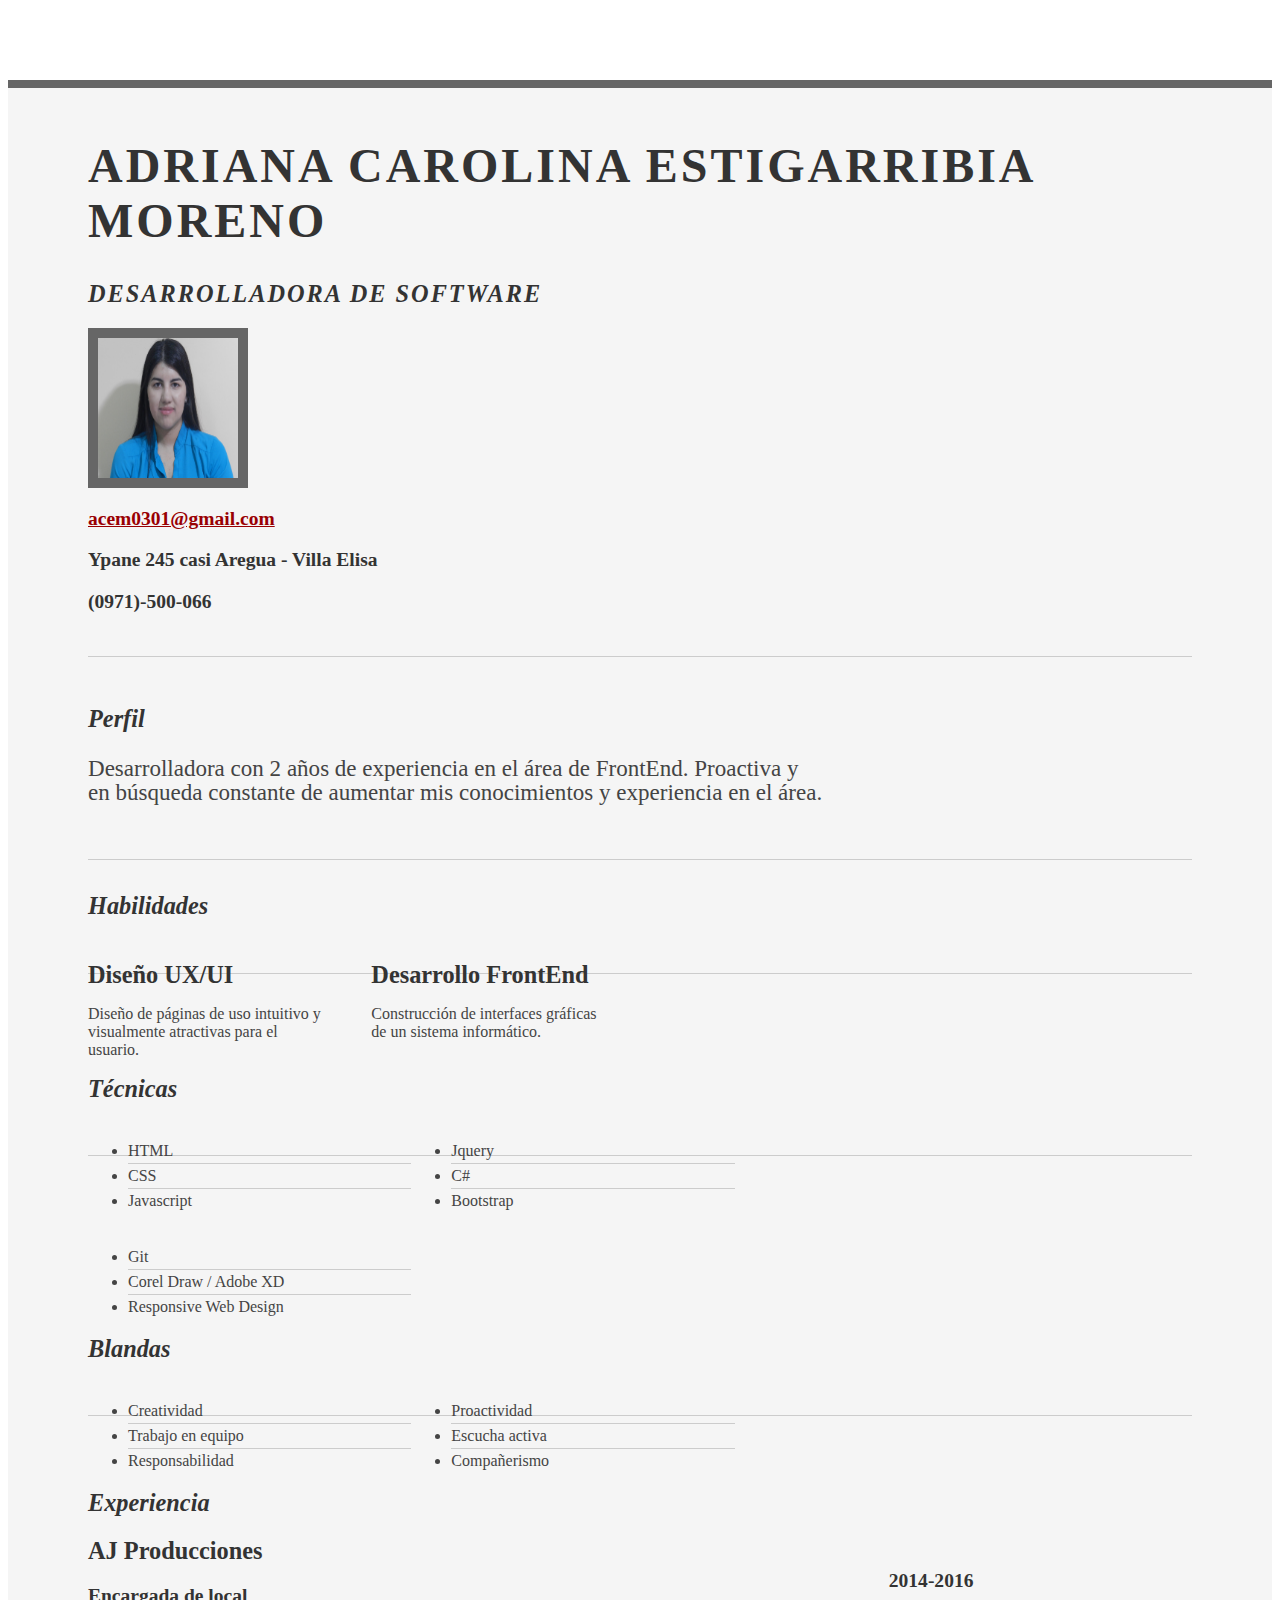
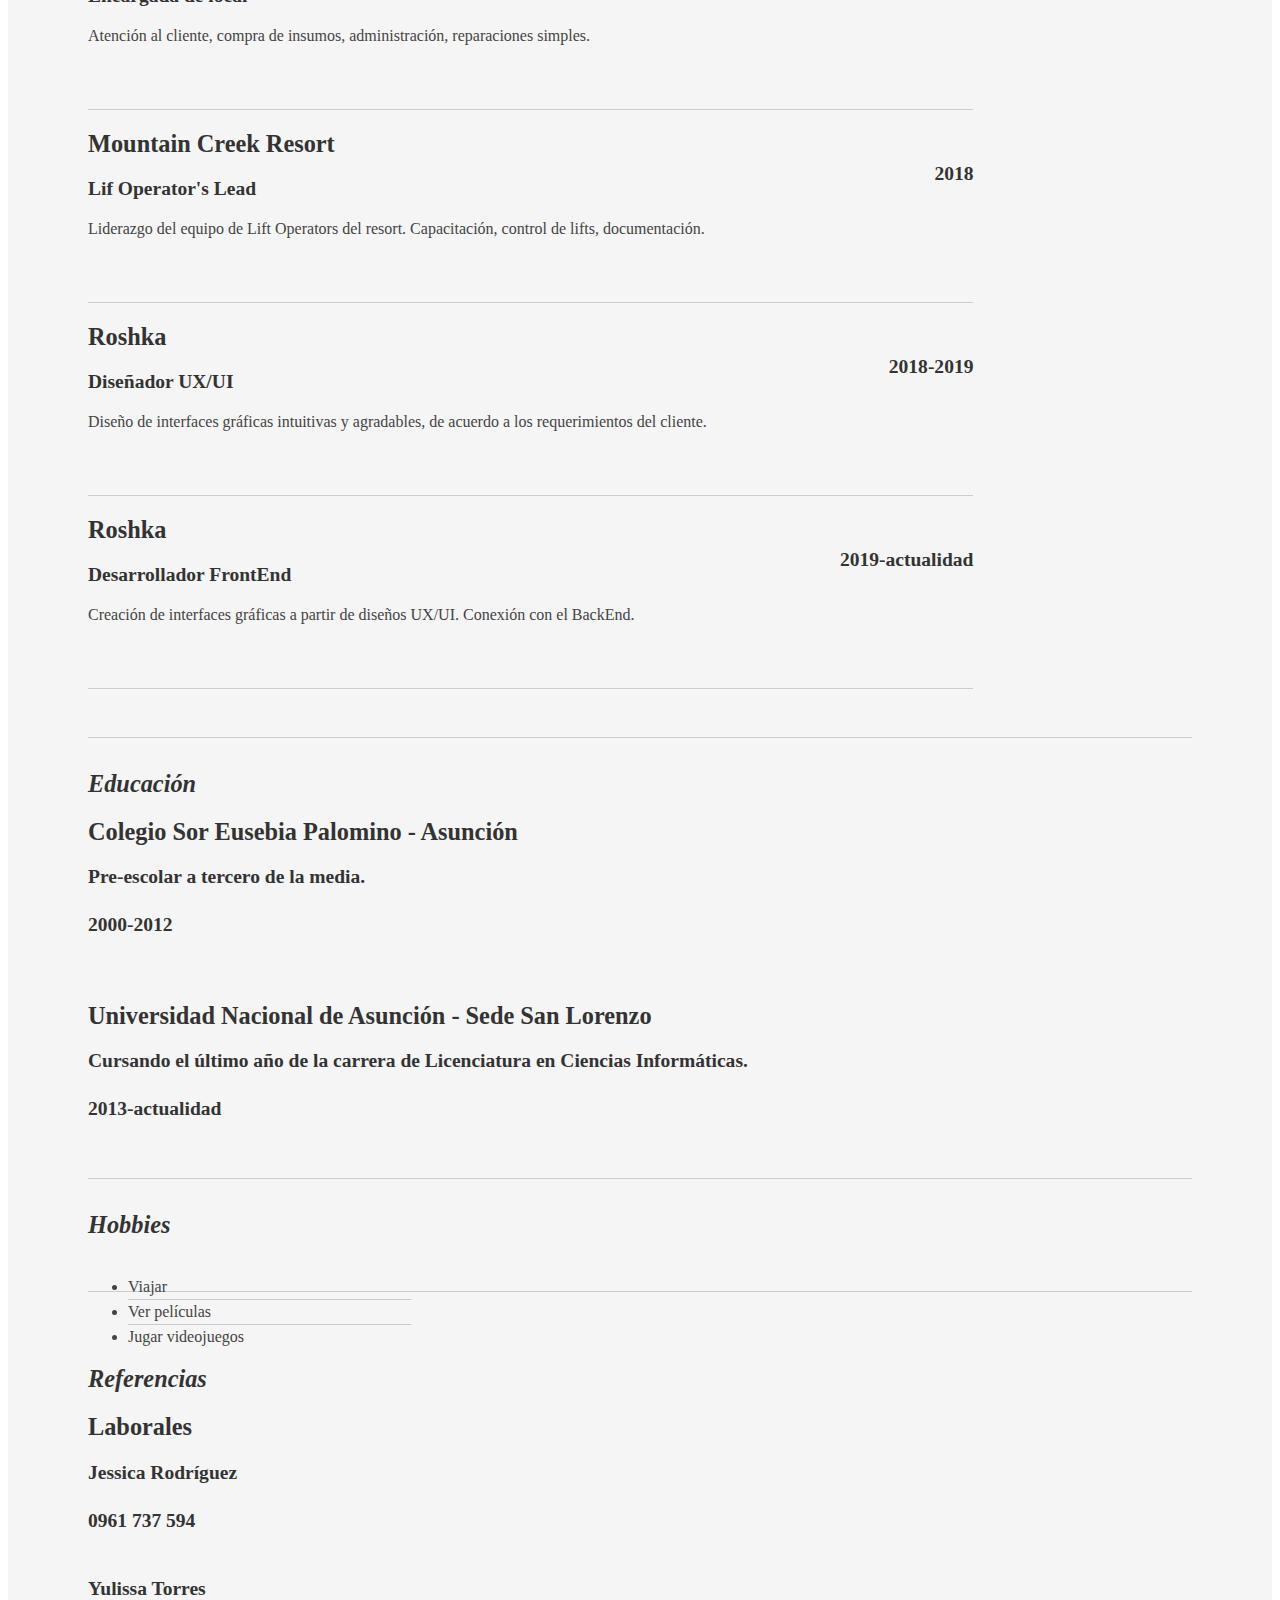
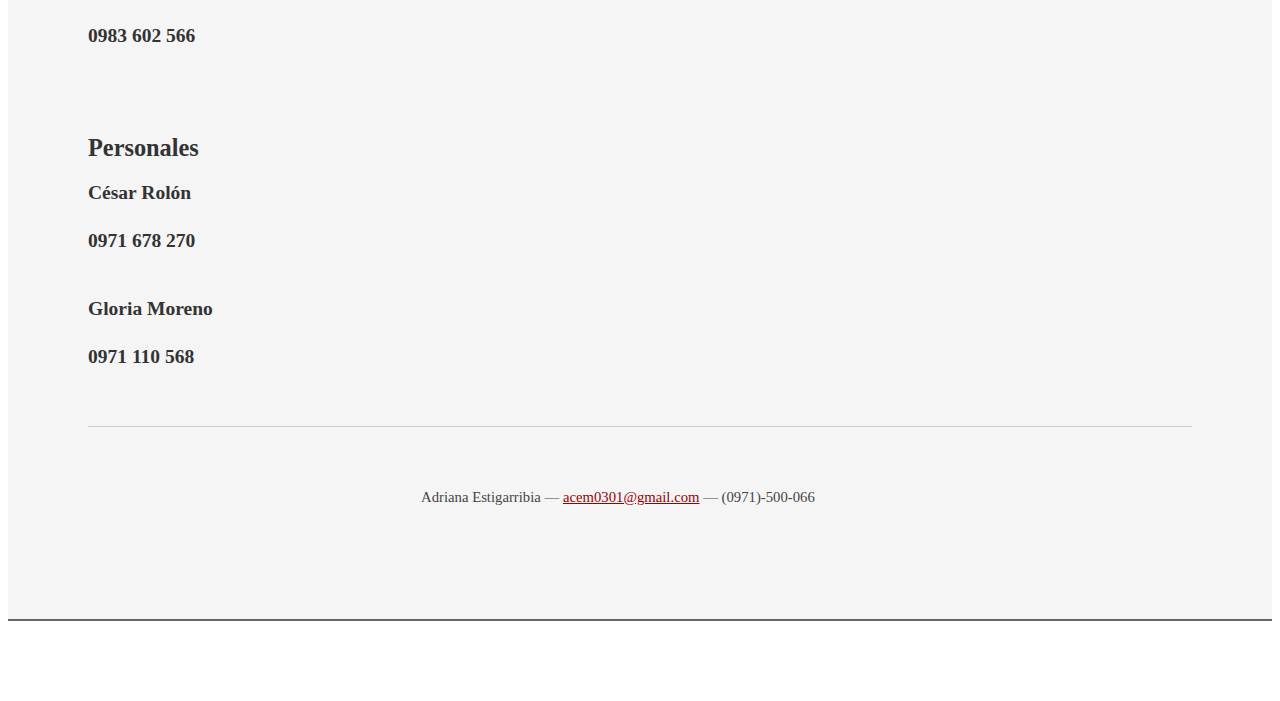
==== docs/index.html @ 808389bc "rename image" ====
<!doctype html>

<html lang="es">
<head>
  <meta charset="utf-8">

  <title>Adriana Estigarribia | Developer | acem0301@gmail.com</title>
  <meta name="description" content="Cv Adriana Estigarribia">
  <meta name="author" content="acem0301">

  <!-- <link rel="stylesheet" type="text/css" href="http://yui.yahooapis.com/2.7.0/build/reset-fonts-grids/reset-fonts-grids.css" media="all" />  -->
  <link rel="stylesheet" type="text/css" href="Css/styles.css" media="all" />

</head>

<body>
	<div id="doc2" class="yui-t7">
		<div id="inner">
		
			<div id="hd">
				<div class="yui-gc">
					<div class="yui-u first">
						<h1>Adriana Carolina Estigarribia Moreno</h1>
						<h2>Desarrolladora de Software</h2>
					</div>
	
					<div class="yui-u">
						<div class="contact-info">
							<div class="contact-picture">
								<img src= "Images/picture.JPG" alt="Imagen de contacto" width="140" height="140">
							</div>
							<h3><a href="mailto:acem0301@gmail.com">acem0301@gmail.com</a></h3>
							<h3>Ypane 245 casi Aregua - Villa Elisa</h3>
							<h3>(0971)-500-066</h3>
						</div>
					</div>
				</div>
			</div>
	
			<div id="bd">
				<div id="yui-main">
					<div class="yui-b">
	
						<div class="yui-gf">
							<div class="yui-u first">
								<h2>Perfil</h2>
							</div>
							<div class="yui-u">
								<p class="enlarge">
									Desarrolladora con 2 años de experiencia en el área de FrontEnd. Proactiva y en búsqueda constante de aumentar
									mis conocimientos y experiencia en el área.
								</p>
							</div>
						</div>
	
						<div class="yui-gf">
							<div class="yui-u first">
								<h2>Habilidades</h2>
							</div>
							<div class="yui-u">
	
									<div class="talent">
										<h2>Diseño UX/UI</h2>
										<p>Diseño de páginas de uso intuitivo y visualmente atractivas para el usuario. </p>
									</div>
	
									<div class="talent">
										<h2>Desarrollo FrontEnd</h2>
										<p>Construcción de interfaces gráficas de un sistema informático. </p>
									</div>
							</div>
						</div>
	
						<div class="yui-gf">
							<div class="yui-u first">
								<h2>Técnicas</h2>
							</div>
							<div class="yui-u">
								<ul class="talent">
									<li>HTML</li>
									<li>CSS</li>
									<li class="last">Javascript</li>
								</ul>
	
								<ul class="talent">
									<li>Jquery</li>
									<li>C#</li>
									<li class="last">Bootstrap</li>
								</ul>
	
								<ul class="talent">
									<li>Git</li>
									<li>Corel Draw / Adobe XD</li>
									<li class="last">Responsive Web Design</li>
								</ul>
							</div>
						</div>

						<div class="yui-gf">
							<div class="yui-u first">
								<h2>Blandas</h2>
							</div>
							<div class="yui-u">
								<ul class="talent">
									<li>Creatividad</li>
									<li>Trabajo en equipo</li>
									<li class="last">Responsabilidad</li>
								</ul>
	
								<ul class="talent">
									<li>Proactividad</li>
									<li>Escucha activa</li>
									<li class="last">Compañerismo</li>
								</ul>
							</div>
						</div>
	
						<div class="yui-gf">
		
							<div class="yui-u first">
								<h2>Experiencia</h2>
							</div>
	
							<div class="yui-u">
	
								<div class="job">
									<h2>AJ Producciones</h2>
									<h3>Encargada de local</h3>
									<h4>2014-2016</h4>
									<p>Atención al cliente, compra de insumos, administración, reparaciones simples.</p>
								</div>
	
								<div class="job">
									<h2>Mountain Creek Resort</h2>
									<h3>Lif Operator's Lead</h3>
									<h4>2018</h4>
									<p>Liderazgo del equipo de Lift Operators del resort. Capacitación, control de lifts, documentación.</p>
								</div>
	
								<div class="job">
									<h2>Roshka</h2>
									<h3>Diseñador UX/UI</h3>
									<h4>2018-2019</h4>
									<p>Diseño de interfaces gráficas intuitivas y agradables, de acuerdo a los requerimientos del cliente.</p>
								</div>
	
								<div class="job">
									<h2>Roshka</h2>
									<h3>Desarrollador FrontEnd</h3>
									<h4>2019-actualidad</h4>
									<p>Creación de interfaces gráficas a partir de diseños UX/UI. Conexión con el BackEnd. </p>
								</div>
	
							</div>
						</div>
	
	
						<div class="yui-gf">
							<div class="yui-u first">
								<h2>Educación</h2>
							</div>
							<div class="yui-u">
								<h2>Colegio Sor Eusebia Palomino - Asunción</h2>
								<h3>Pre-escolar a tercero de la media. </h3>
								<h4>2000-2012</h4>
							</div>
							<div class="yui-u pt-20">
								<h2>Universidad Nacional de Asunción - Sede San Lorenzo</h2>
								<h3>Cursando el último año de la carrera de Licenciatura en Ciencias Informáticas. </h3>
								<h4>2013-actualidad</h4>
							</div>
						</div>
						
						<div class="yui-gf">
							<div class="yui-u first">
								<h2>Hobbies</h2>
							</div>
							<div class="yui-u">
								<ul class="talent">
									<li>Viajar</li>
									<li>Ver películas</li>
									<li class="last">Jugar videojuegos</li>
								</ul>
							</div>
						</div>

						<div class="yui-gf">
							<div class="yui-u first">
								<h2>Referencias</h2>
							</div>
							<div class="yui-u">
								<h2>Laborales</h2>
								<h3>Jessica Rodríguez</h3>
								<h4 class="pb-20">0961 737 594</h4>
								<h3>Yulissa Torres</h3>
								<h4>0983 602 566</h4>
							</div>
							<div class="yui-u pt-40">
								<h2>Personales</h2>
								<h3>César Rolón</h3>
								<h4 class="pb-20">0971 678 270</h4>
								<h3>Gloria Moreno</h3>
								<h4>0971 110 568</h4>
							</div>
						</div>
	
					</div>
				</div>
			</div>
			
			<div id="ft">
				<p>Adriana Estigarribia &mdash; <a href="mailto:acem0301@gmail.com">acem0301@gmail.com</a> &mdash; (0971)-500-066</p>
			</div>
		</div>
	</div>	
	</body>
</html>
---- docs/Css/styles.css ----
.msg { 
    padding: 10px;
    background: #222; 
    position: relative; 
}

.msg h1 {
     color: #fff;  
}

.msg a { 
    margin-left: 20px; 
    background: #408814; 
    color: white; padding: 4px 8px; 
    text-decoration: none; 
}

.msg a:hover { 
    background: #266400; 
}

/* //-- yui-grids -- */
body { 
    font-family: Georgia; 
    color: #444; 
}

#inner { 
    padding: 10px 80px; 
    margin: 80px auto; 
    background: #f5f5f5; 
    border: solid #666; 
    border-width: 8px 0 2px 0; 
}

.yui-gf { 
    margin-bottom: 2em; 
    padding-bottom: 2em; 
    border-bottom: 1px solid #ccc; 
}

/* //-- header, body, footer -- */
#hd { 
    margin: 2.5em 0 3em 0; 
    padding-bottom: 1.5em; 
    border-bottom: 1px solid #ccc 
}
#hd h2 { 
    text-transform: uppercase; 
    letter-spacing: 2px; 
}
#bd, #ft { 
    margin-bottom: 2em; 
}

/* //-- footer -- */
#ft { 
    padding: 1em 0 5em 0; 
    font-size: 92%; 
    text-align: center; 
}
#ft p { 
    margin-bottom: 0; 
    text-align: center;   
}

/* //-- typography and style -- */
#hd h1 { 
    font-size: 48px; 
    text-transform: uppercase; 
    letter-spacing: 3px; 
}

h2 { 
    font-size: 152% 
}

h3, h4 { 
    font-size: 122%; 
}

h1, h2, h3, h4 { 
    color: #333; 
}

p { font-size: 100%; 
    line-height: 18px; 
    padding-right: 3em; 
}

a { 
    color: #990003 
}

a:hover { 
    text-decoration: none; 
}

strong { 
    font-weight: bold; 
}

li { 
    line-height: 24px; 
    border-bottom: 1px solid #ccc; 
}

p.enlarge { 
    font-size: 144%; 
    padding-right: 6.5em; 
    line-height: 24px; 
}

p.enlarge span { 
    color: #000 
}

.contact-info { 
    margin-top: 7px; 
}

.first h2 { 
    font-style: italic; 
}

.last { 
    border-bottom: 0 
}


/* //-- section styles -- */

a#pdf { 
    display: block; 
    float: left; 
    background: #666; 
    color: white; 
    padding: 6px 50px 6px 12px; 
    margin-bottom: 6px; 
    text-decoration: none;  
}

a#pdf:hover { 
    background: #222; 
}

.job { 
    position: relative; 
    margin-bottom: 1em; 
    padding-bottom: 1em; 
    border-bottom: 1px solid #ccc; 
}

.job h4 { 
    position: absolute; 
    top: 0.35em; 
    right: 0 
}

.job p { 
    margin: 0.75em 0 3em 0; 
}

.last { 
    border: none; 
}

.skills-list ul { 
    margin: 0; 
}

.skills-list li { 
    margin: 3px 0; 
    padding: 3px 0; 
}

.skills-list li span { 
    font-size: 152%; 
    display: block; 
    margin-bottom: -2px; 
    padding: 0 
}

.talent { 
    width: 32%; 
    float: left 
}

.talent h2 { 
    margin-bottom: 6px; 
}

#srt-ttab { 
    margin-bottom: 100px; 
    text-align: center;  
}

#srt-ttab img.last { 
    margin-top: 20px 
}

.yui-gf .yui-u{
    width:80.2%;

}
.yui-gf div.first{
    width:12.3%;
}

.pt-20 {
    padding-top: 20px;
}

.pt-40 {
    padding-top: 40px;
}

.pb-20 {
    padding-bottom: 20px;
}

.contact-picture {
    width:160px;
    height: 160px;
    background-color: #666;
}

.contact-picture img {
    padding: 10px;
}
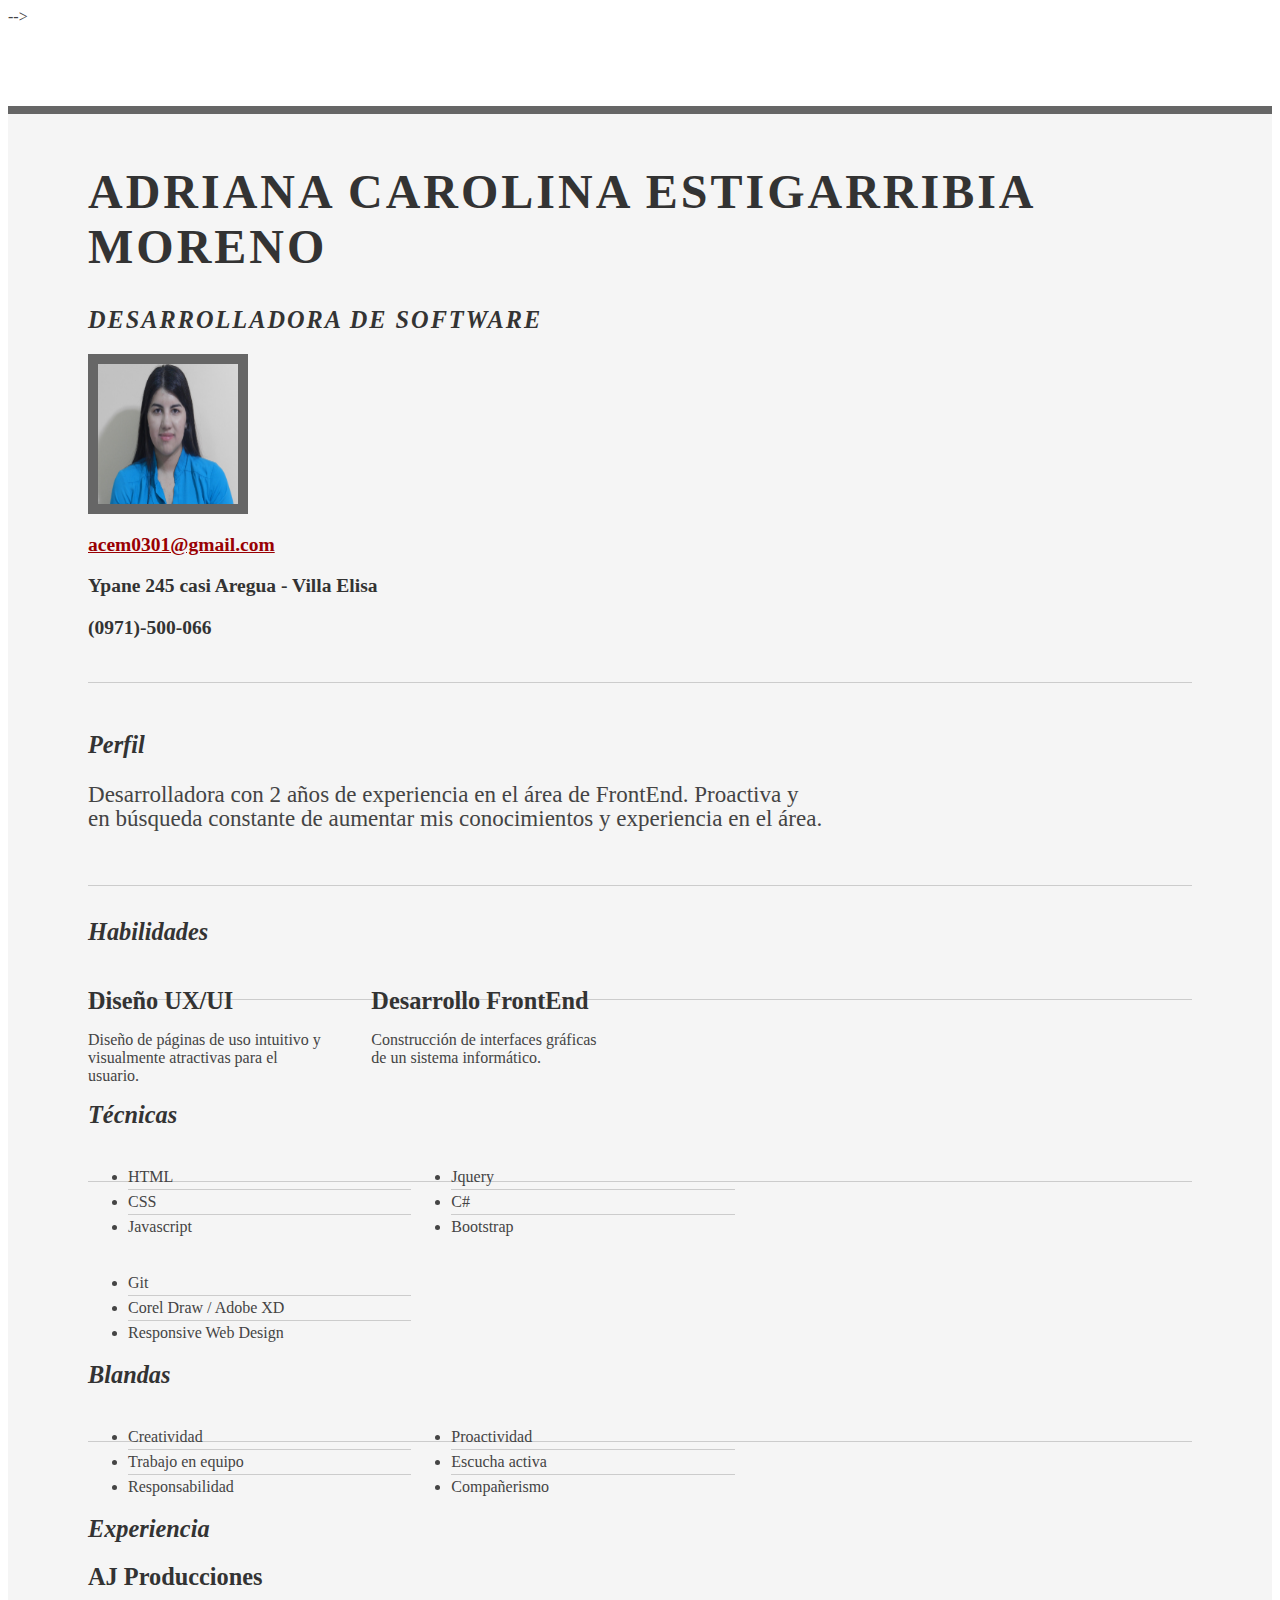
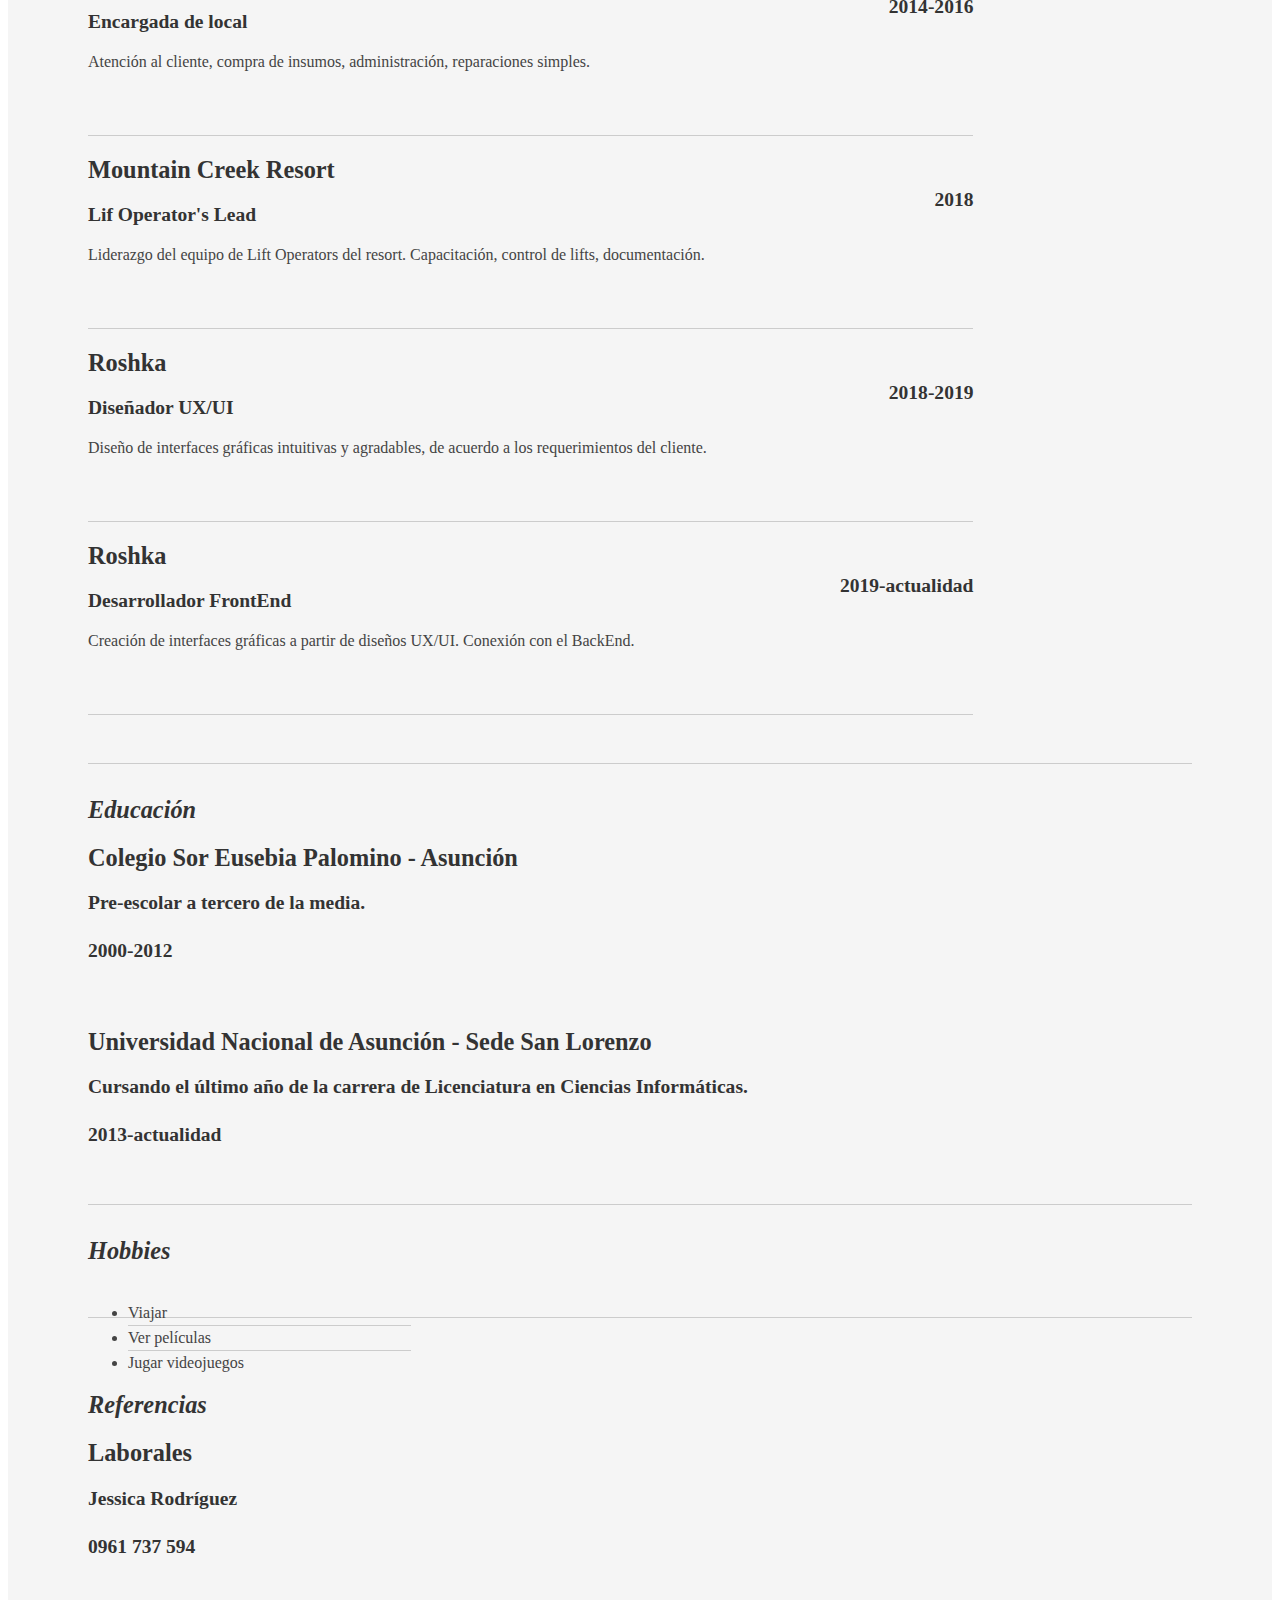
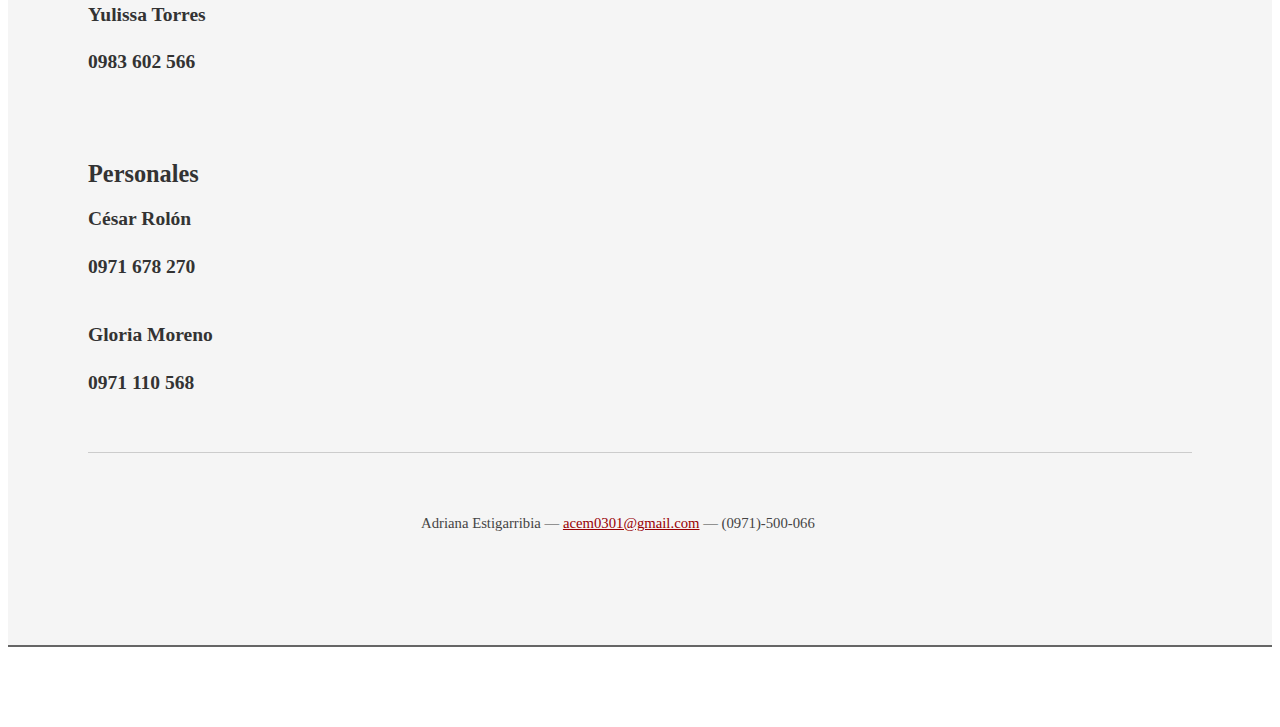
==== commit e38b4111: "Probando yui" ====
--- a/docs/index.html
+++ b/docs/index.html
@@ -8,7 +8,7 @@
   <meta name="description" content="Cv Adriana Estigarribia">
   <meta name="author" content="acem0301">
 
-  <!-- <link rel="stylesheet" type="text/css" href="http://yui.yahooapis.com/2.7.0/build/reset-fonts-grids/reset-fonts-grids.css" media="all" />  -->
+  <link rel="stylesheet" type="text/css" href="http://yui.yahooapis.com/2.7.0/build/reset-fonts-grids/reset-fonts-grids.css" media="all" />  -->
   <link rel="stylesheet" type="text/css" href="Css/styles.css" media="all" />
 
 </head>
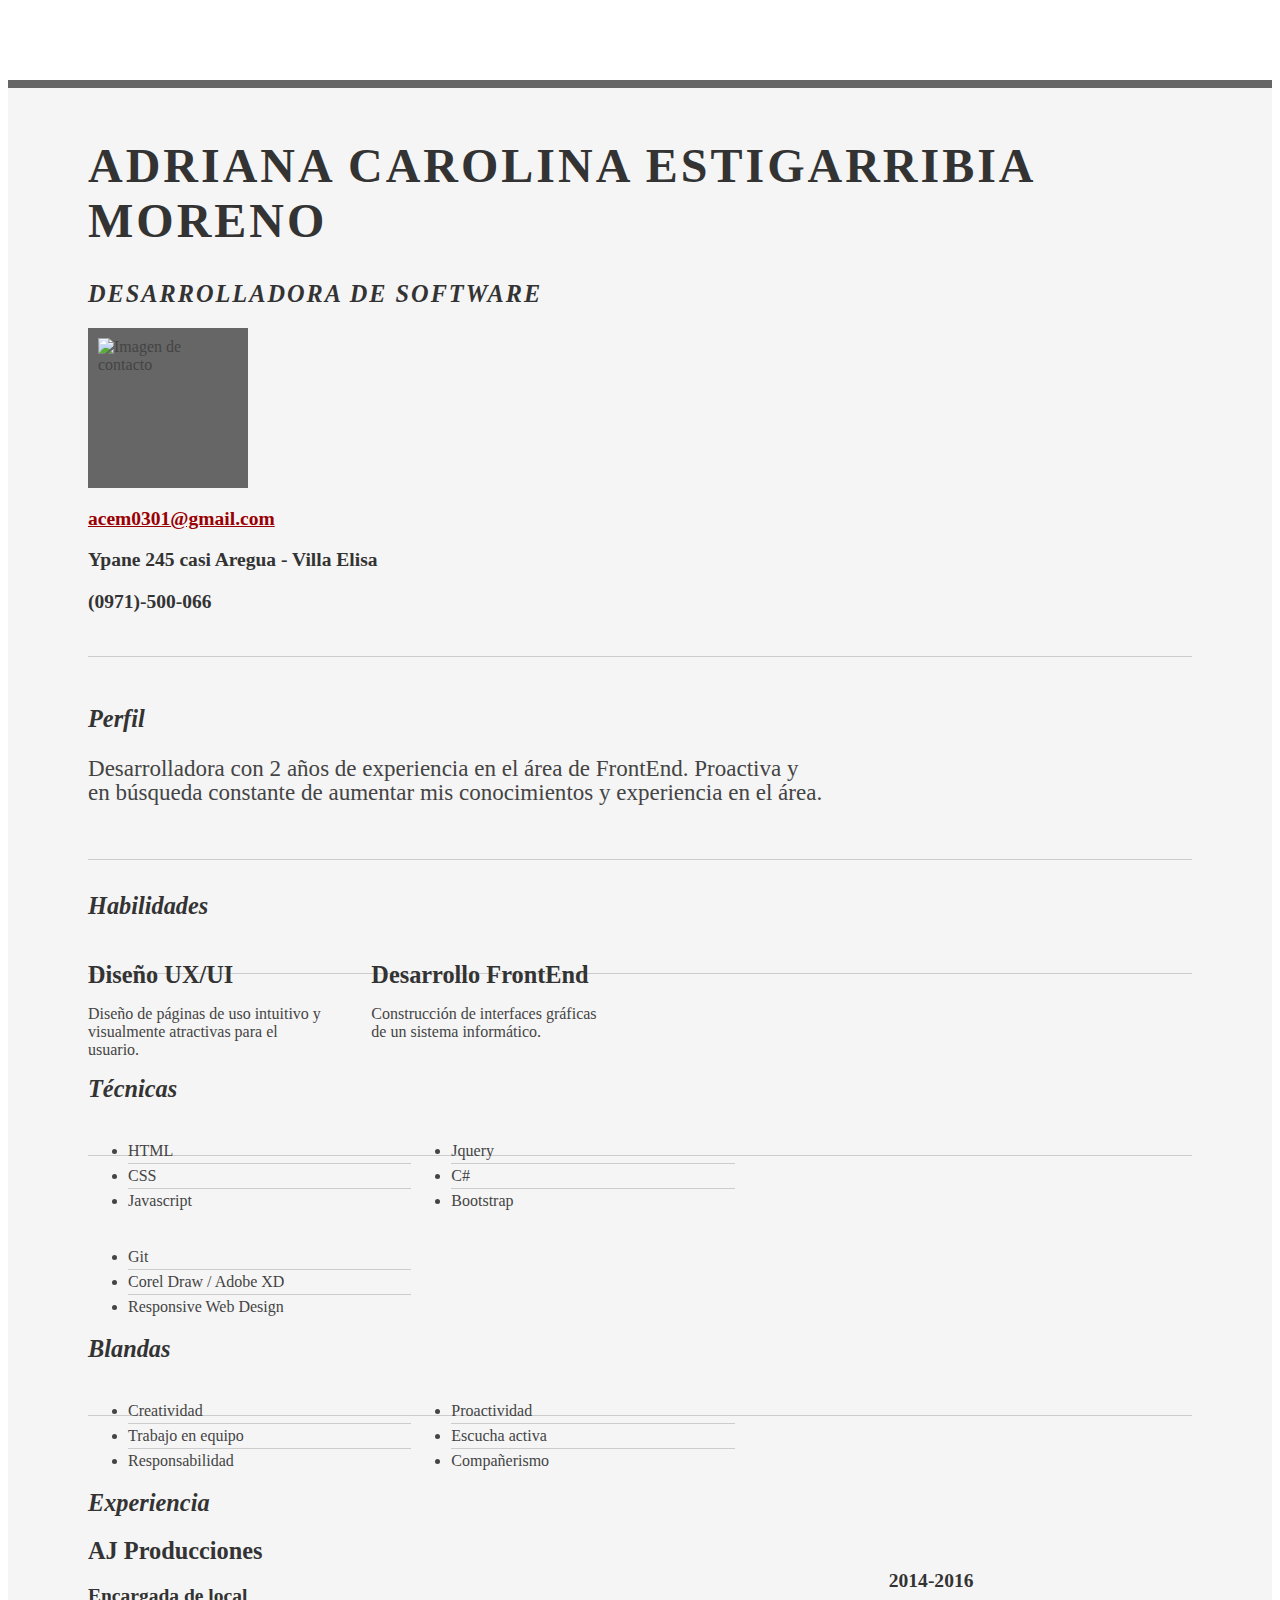
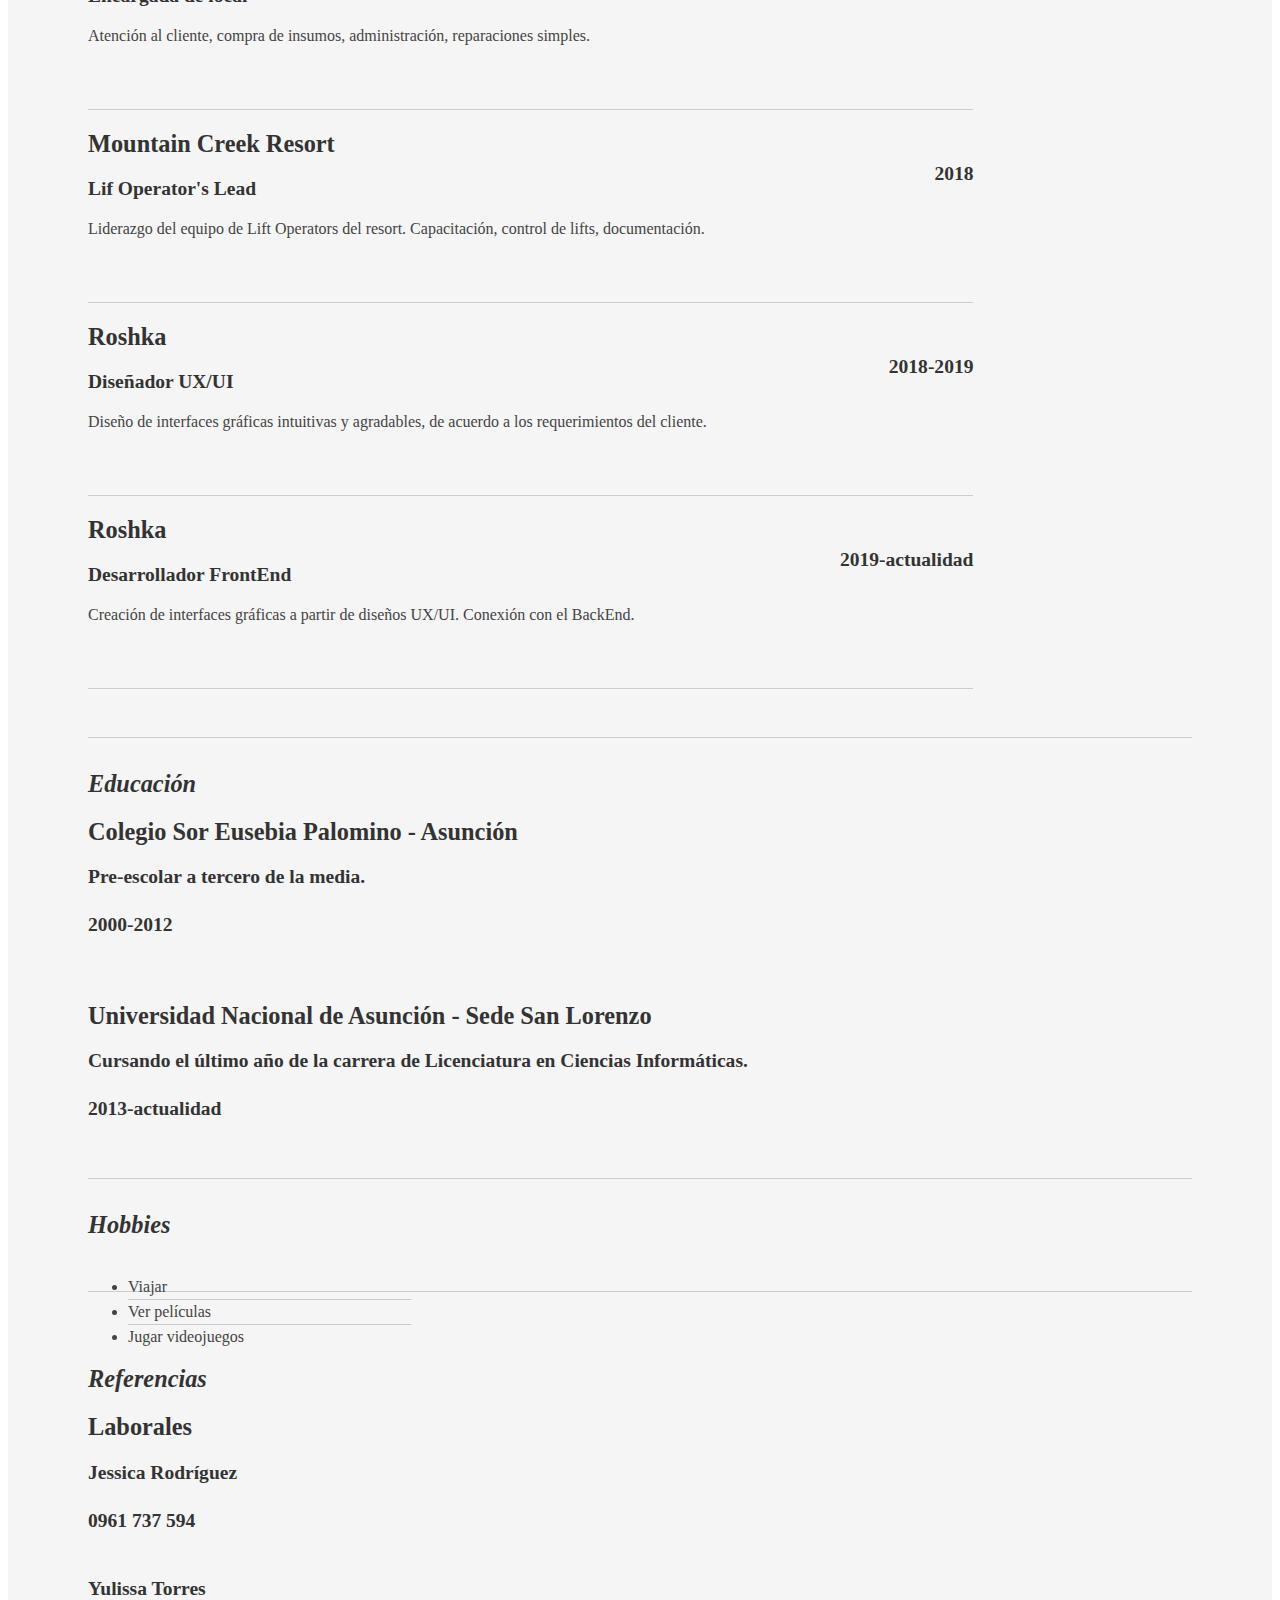
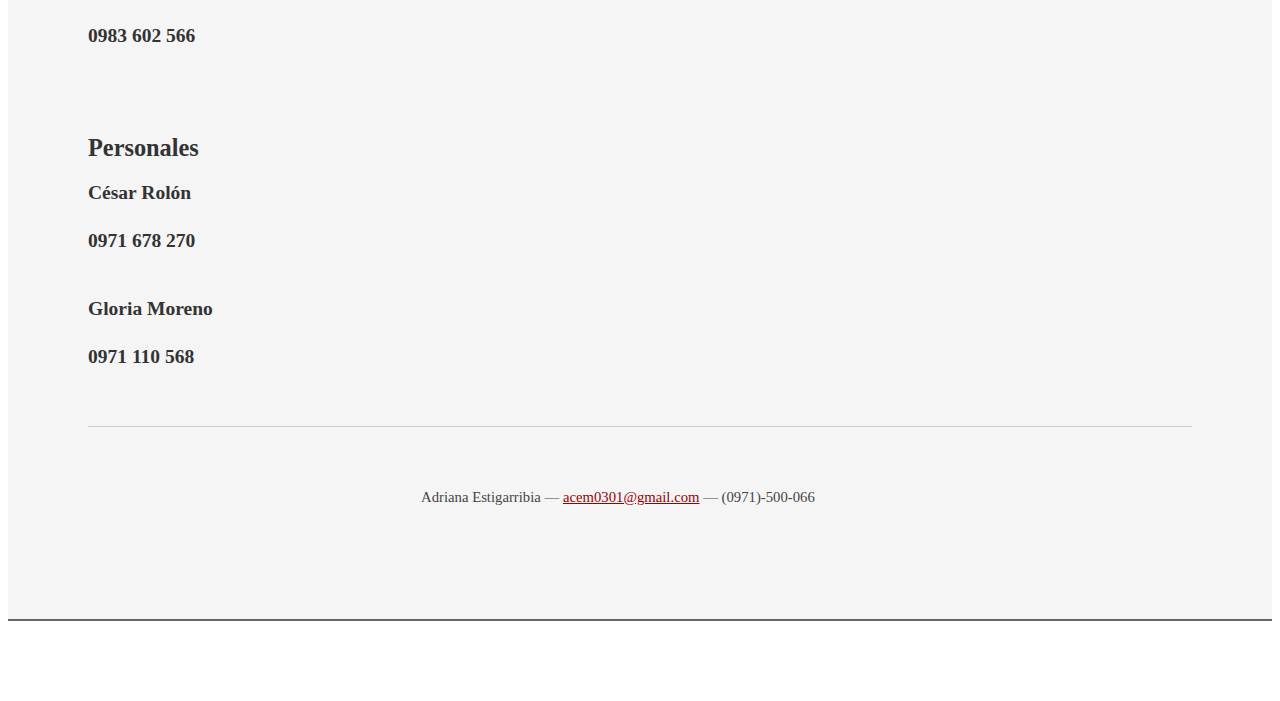
==== commit 4dccae7a: "Ajustando imagen" ====
--- a/docs/index.html
+++ b/docs/index.html
@@ -8,7 +8,7 @@
   <meta name="description" content="Cv Adriana Estigarribia">
   <meta name="author" content="acem0301">
 
-  <link rel="stylesheet" type="text/css" href="http://yui.yahooapis.com/2.7.0/build/reset-fonts-grids/reset-fonts-grids.css" media="all" />  -->
+  <link rel="stylesheet" type="text/css" href="http://yui.yahooapis.com/2.7.0/build/reset-fonts-grids/reset-fonts-grids.css" media="all" /> 
   <link rel="stylesheet" type="text/css" href="Css/styles.css" media="all" />
 
 </head>
@@ -27,7 +27,7 @@
 					<div class="yui-u">
 						<div class="contact-info">
 							<div class="contact-picture">
-								<img src= "Images/picture.JPG" alt="Imagen de contacto" width="140" height="140">
+								<img src= "Images/picture.jpg" alt="Imagen de contacto" width="140" height="140">
 							</div>
 							<h3><a href="mailto:acem0301@gmail.com">acem0301@gmail.com</a></h3>
 							<h3>Ypane 245 casi Aregua - Villa Elisa</h3>
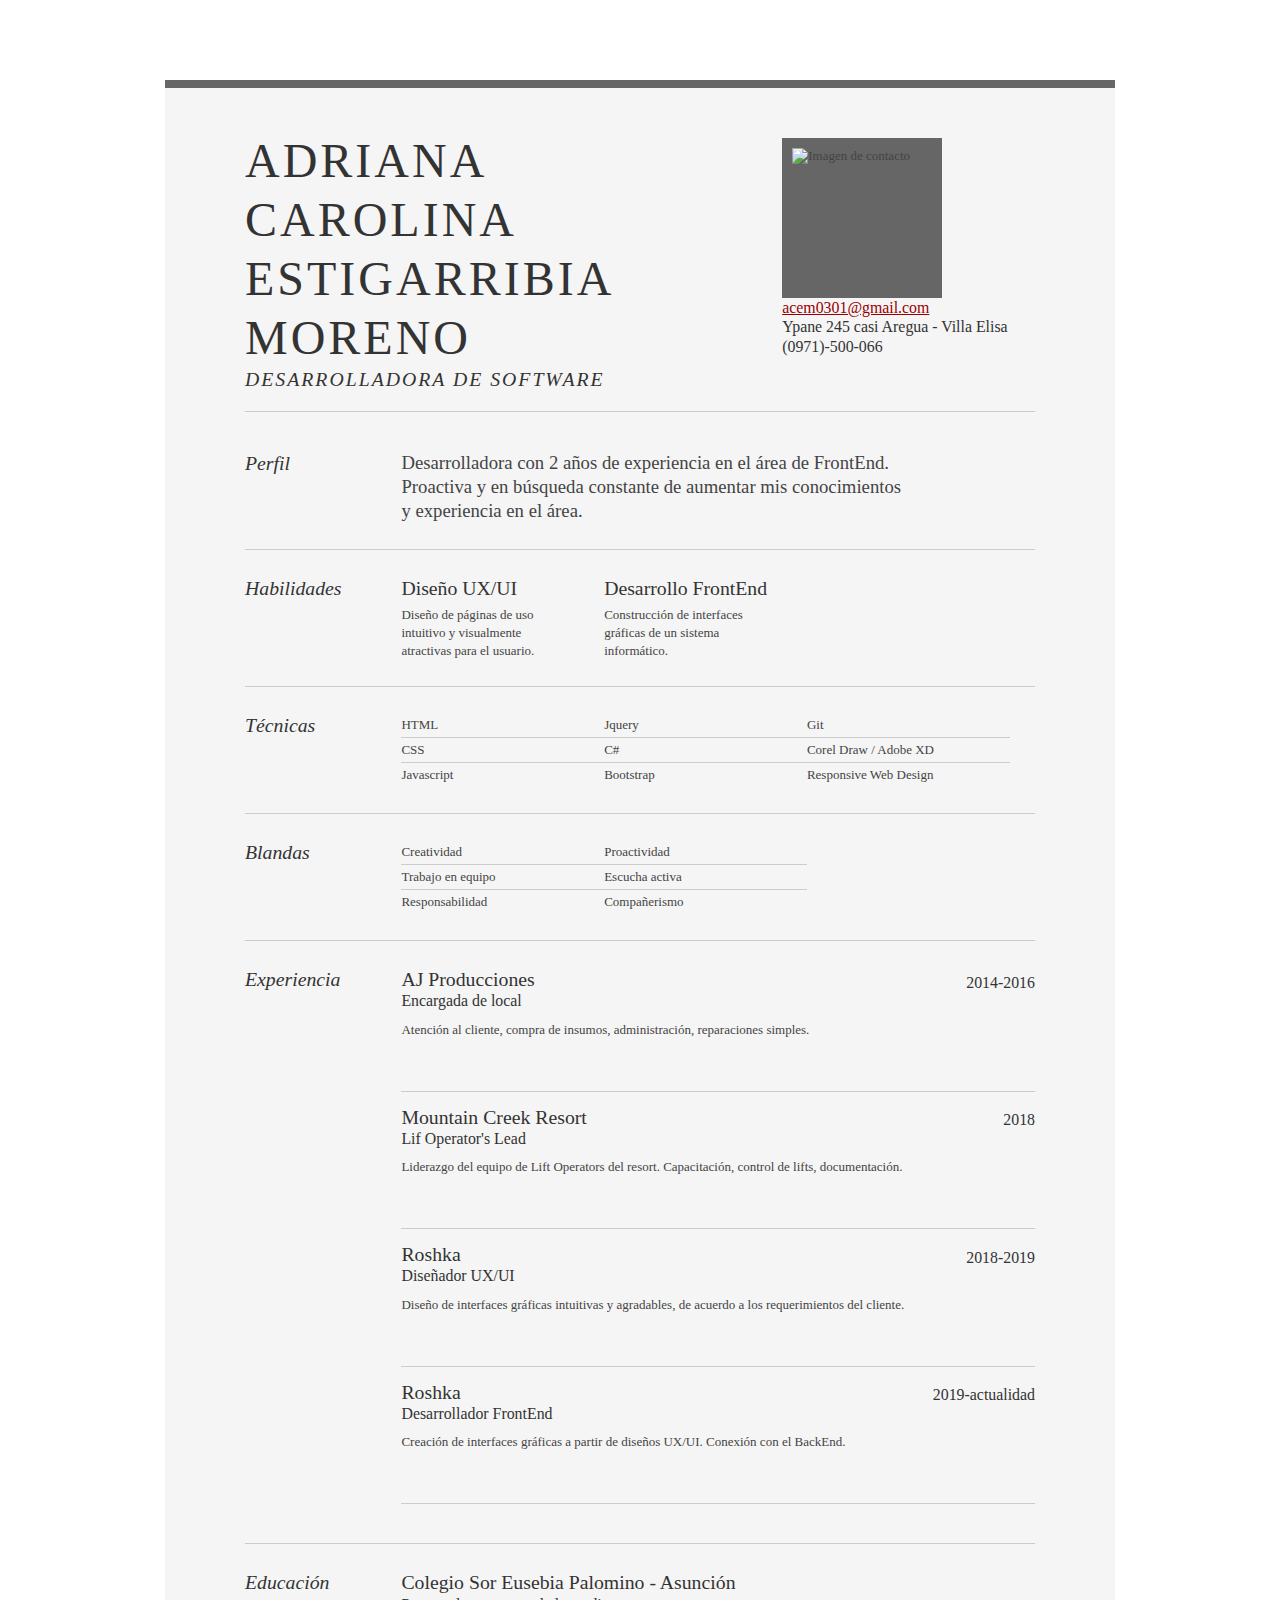
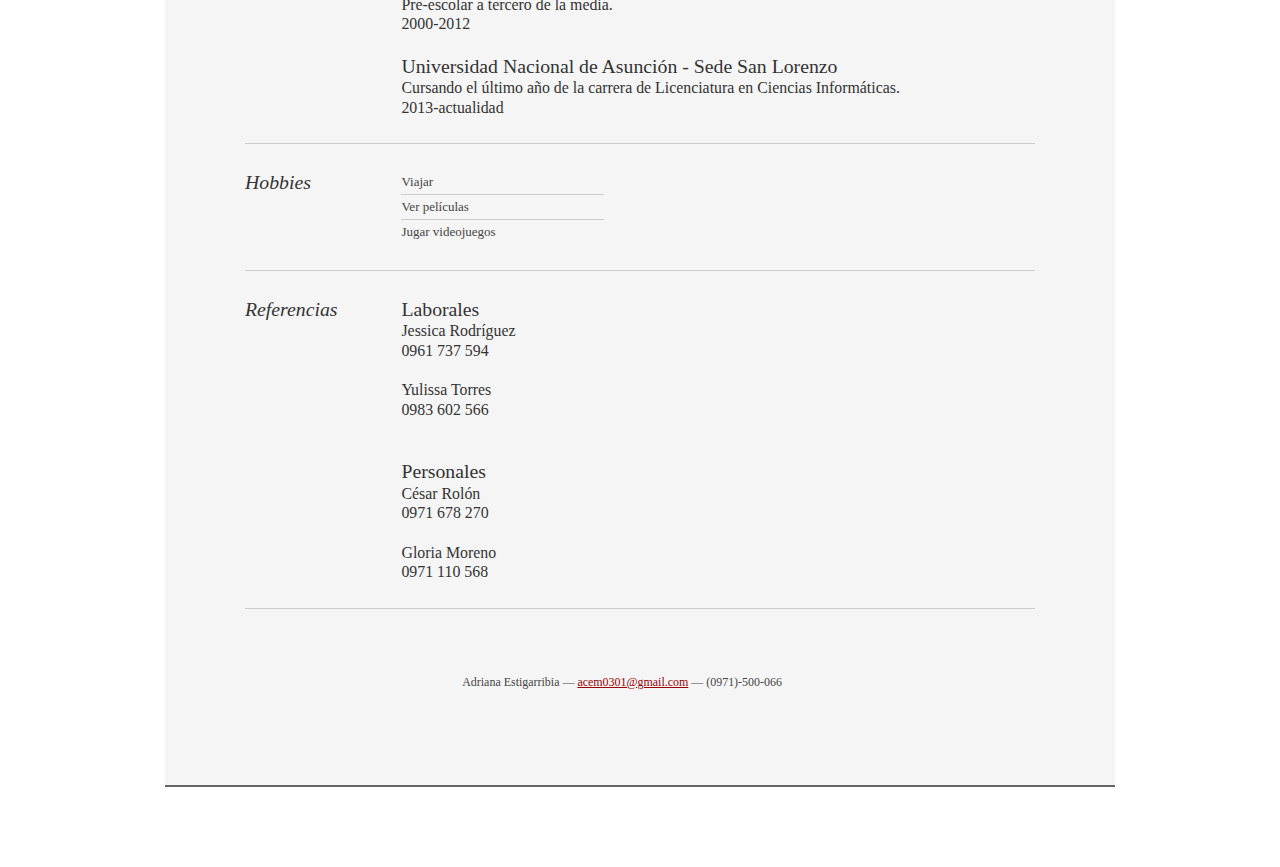
==== commit aa6f6197: "se agregan fuentes" ====
--- a/docs/index.html
+++ b/docs/index.html
@@ -8,7 +8,7 @@
   <meta name="description" content="Cv Adriana Estigarribia">
   <meta name="author" content="acem0301">
 
-  <link rel="stylesheet" type="text/css" href="http://yui.yahooapis.com/2.7.0/build/reset-fonts-grids/reset-fonts-grids.css" media="all" /> 
+  <link rel="stylesheet" type="text/css" href="Css/fonts.css" media="all" /> 
   <link rel="stylesheet" type="text/css" href="Css/styles.css" media="all" />
 
 </head>
--- a/docs/Css/fonts.css
+++ b/docs/Css/fonts.css
@@ -0,0 +1,7 @@
+/*
+Copyright (c) 2009, Yahoo! Inc. All rights reserved.
+Code licensed under the BSD License:
+http://developer.yahoo.net/yui/license.txt
+version: 2.7.0
+*/
+html{color:#000;background:#FFF;}body,div,dl,dt,dd,ul,ol,li,h1,h2,h3,h4,h5,h6,pre,code,form,fieldset,legend,input,button,textarea,p,blockquote,th,td{margin:0;padding:0;}table{border-collapse:collapse;border-spacing:0;}fieldset,img{border:0;}address,caption,cite,code,dfn,em,strong,th,var,optgroup{font-style:inherit;font-weight:inherit;}del,ins{text-decoration:none;}li{list-style:none;}caption,th{text-align:left;}h1,h2,h3,h4,h5,h6{font-size:100%;font-weight:normal;}q:before,q:after{content:'';}abbr,acronym{border:0;font-variant:normal;}sup{vertical-align:baseline;}sub{vertical-align:baseline;}legend{color:#000;}input,button,textarea,select,optgroup,option{font-family:inherit;font-size:inherit;font-style:inherit;font-weight:inherit;}input,button,textarea,select{*font-size:100%;}body{font:13px/1.231 arial,helvetica,clean,sans-serif;*font-size:small;*font:x-small;}select,input,button,textarea,button{font:99% arial,helvetica,clean,sans-serif;}table{font-size:inherit;font:100%;}pre,code,kbd,samp,tt{font-family:monospace;*font-size:108%;line-height:100%;}body{text-align:center;}#doc,#doc2,#doc3,#doc4,.yui-t1,.yui-t2,.yui-t3,.yui-t4,.yui-t5,.yui-t6,.yui-t7{margin:auto;text-align:left;width:57.69em;*width:56.25em;}#doc2{width:73.076em;*width:71.25em;}#doc3{margin:auto 10px;width:auto;}#doc4{width:74.923em;*width:73.05em;}.yui-b{position:relative;}.yui-b{_position:static;}#yui-main .yui-b{position:static;}#yui-main,.yui-g .yui-u .yui-g{width:100%;}.yui-t1 #yui-main,.yui-t2 #yui-main,.yui-t3 #yui-main{float:right;margin-left:-25em;}.yui-t4 #yui-main,.yui-t5 #yui-main,.yui-t6 #yui-main{float:left;margin-right:-25em;}.yui-t1 .yui-b{float:left;width:12.30769em;*width:12.00em;}.yui-t1 #yui-main .yui-b{margin-left:13.30769em;*margin-left:13.05em;}.yui-t2 .yui-b{float:left;width:13.8461em;*width:13.50em;}.yui-t2 #yui-main .yui-b{margin-left:14.8461em;*margin-left:14.55em;}.yui-t3 .yui-b{float:left;width:23.0769em;*width:22.50em;}.yui-t3 #yui-main .yui-b{margin-left:24.0769em;*margin-left:23.62em;}.yui-t4 .yui-b{float:right;width:13.8456em;*width:13.50em;}.yui-t4 #yui-main .yui-b{margin-right:14.8456em;*margin-right:14.55em;}.yui-t5 .yui-b{float:right;width:18.4615em;*width:18.00em;}.yui-t5 #yui-main .yui-b{margin-right:19.4615em;*margin-right:19.125em;}.yui-t6 .yui-b{float:right;width:23.0769em;*width:22.50em;}.yui-t6 #yui-main .yui-b{margin-right:24.0769em;*margin-right:23.62em;}.yui-t7 #yui-main .yui-b{display:block;margin:0 0 1em 0;}#yui-main .yui-b{float:none;width:auto;}.yui-gb .yui-u,.yui-g .yui-gb .yui-u,.yui-gb .yui-g,.yui-gb .yui-gb,.yui-gb .yui-gc,.yui-gb .yui-gd,.yui-gb .yui-ge,.yui-gb .yui-gf,.yui-gc .yui-u,.yui-gc .yui-g,.yui-gd .yui-u{float:left;}.yui-g .yui-u,.yui-g .yui-g,.yui-g .yui-gb,.yui-g .yui-gc,.yui-g .yui-gd,.yui-g .yui-ge,.yui-g .yui-gf,.yui-gc .yui-u,.yui-gd .yui-g,.yui-g .yui-gc .yui-u,.yui-ge .yui-u,.yui-ge .yui-g,.yui-gf .yui-g,.yui-gf .yui-u{float:right;}.yui-g div.first,.yui-gb div.first,.yui-gc div.first,.yui-gd div.first,.yui-ge div.first,.yui-gf div.first,.yui-g .yui-gc div.first,.yui-g .yui-ge div.first,.yui-gc div.first div.first{float:left;}.yui-g .yui-u,.yui-g .yui-g,.yui-g .yui-gb,.yui-g .yui-gc,.yui-g .yui-gd,.yui-g .yui-ge,.yui-g .yui-gf{width:49.1%;}.yui-gb .yui-u,.yui-g .yui-gb .yui-u,.yui-gb .yui-g,.yui-gb .yui-gb,.yui-gb .yui-gc,.yui-gb .yui-gd,.yui-gb .yui-ge,.yui-gb .yui-gf,.yui-gc .yui-u,.yui-gc .yui-g,.yui-gd .yui-u{width:32%;margin-left:1.99%;}.yui-gb .yui-u{*margin-left:1.9%;*width:31.9%;}.yui-gc div.first,.yui-gd .yui-u{width:66%;}.yui-gd div.first{width:32%;}.yui-ge div.first,.yui-gf .yui-u{width:74.2%;}.yui-ge .yui-u,.yui-gf div.first{width:24%;}.yui-g .yui-gb div.first,.yui-gb div.first,.yui-gc div.first,.yui-gd div.first{margin-left:0;}.yui-g .yui-g .yui-u,.yui-gb .yui-g .yui-u,.yui-gc .yui-g .yui-u,.yui-gd .yui-g .yui-u,.yui-ge .yui-g .yui-u,.yui-gf .yui-g .yui-u{width:49%;*width:48.1%;*margin-left:0;}.yui-g .yui-g .yui-u{width:48.1%;}.yui-g .yui-gb div.first,.yui-gb .yui-gb div.first{*margin-right:0;*width:32%;_width:31.7%;}.yui-g .yui-gc div.first,.yui-gd .yui-g{width:66%;}.yui-gb .yui-g div.first{*margin-right:4%;_margin-right:1.3%;}.yui-gb .yui-gc div.first,.yui-gb .yui-gd div.first{*margin-right:0;}.yui-gb .yui-gb .yui-u,.yui-gb .yui-gc .yui-u{*margin-left:1.8%;_margin-left:4%;}.yui-g .yui-gb .yui-u{_margin-left:1.0%;}.yui-gb .yui-gd .yui-u{*width:66%;_width:61.2%;}.yui-gb .yui-gd div.first{*width:31%;_width:29.5%;}.yui-g .yui-gc .yui-u,.yui-gb .yui-gc .yui-u{width:32%;_float:right;margin-right:0;_margin-left:0;}.yui-gb .yui-gc div.first{width:66%;*float:left;*margin-left:0;}.yui-gb .yui-ge .yui-u,.yui-gb .yui-gf .yui-u{margin:0;}.yui-gb .yui-gb .yui-u{_margin-left:.7%;}.yui-gb .yui-g div.first,.yui-gb .yui-gb div.first{*margin-left:0;}.yui-gc .yui-g .yui-u,.yui-gd .yui-g .yui-u{*width:48.1%;*margin-left:0;}.yui-gb .yui-gd div.first{width:32%;}.yui-g .yui-gd div.first{_width:29.9%;}.yui-ge .yui-g{width:24%;}.yui-gf .yui-g{width:74.2%;}.yui-gb .yui-ge div.yui-u,.yui-gb .yui-gf div.yui-u{float:right;}.yui-gb .yui-ge div.first,.yui-gb .yui-gf div.first{float:left;}.yui-gb .yui-ge .yui-u,.yui-gb .yui-gf div.first{*width:24%;_width:20%;}.yui-gb .yui-ge div.first,.yui-gb .yui-gf .yui-u{*width:73.5%;_width:65.5%;}.yui-ge div.first .yui-gd .yui-u{width:65%;}.yui-ge div.first .yui-gd div.first{width:32%;}#hd:after,#bd:after,#ft:after,.yui-g:after,.yui-gb:after,.yui-gc:after,.yui-gd:after,.yui-ge:after,.yui-gf:after{content:".";display:block;height:0;clear:both;visibility:hidden;}#hd,#bd,#ft,.yui-g,.yui-gb,.yui-gc,.yui-gd,.yui-ge,.yui-gf{zoom:1;}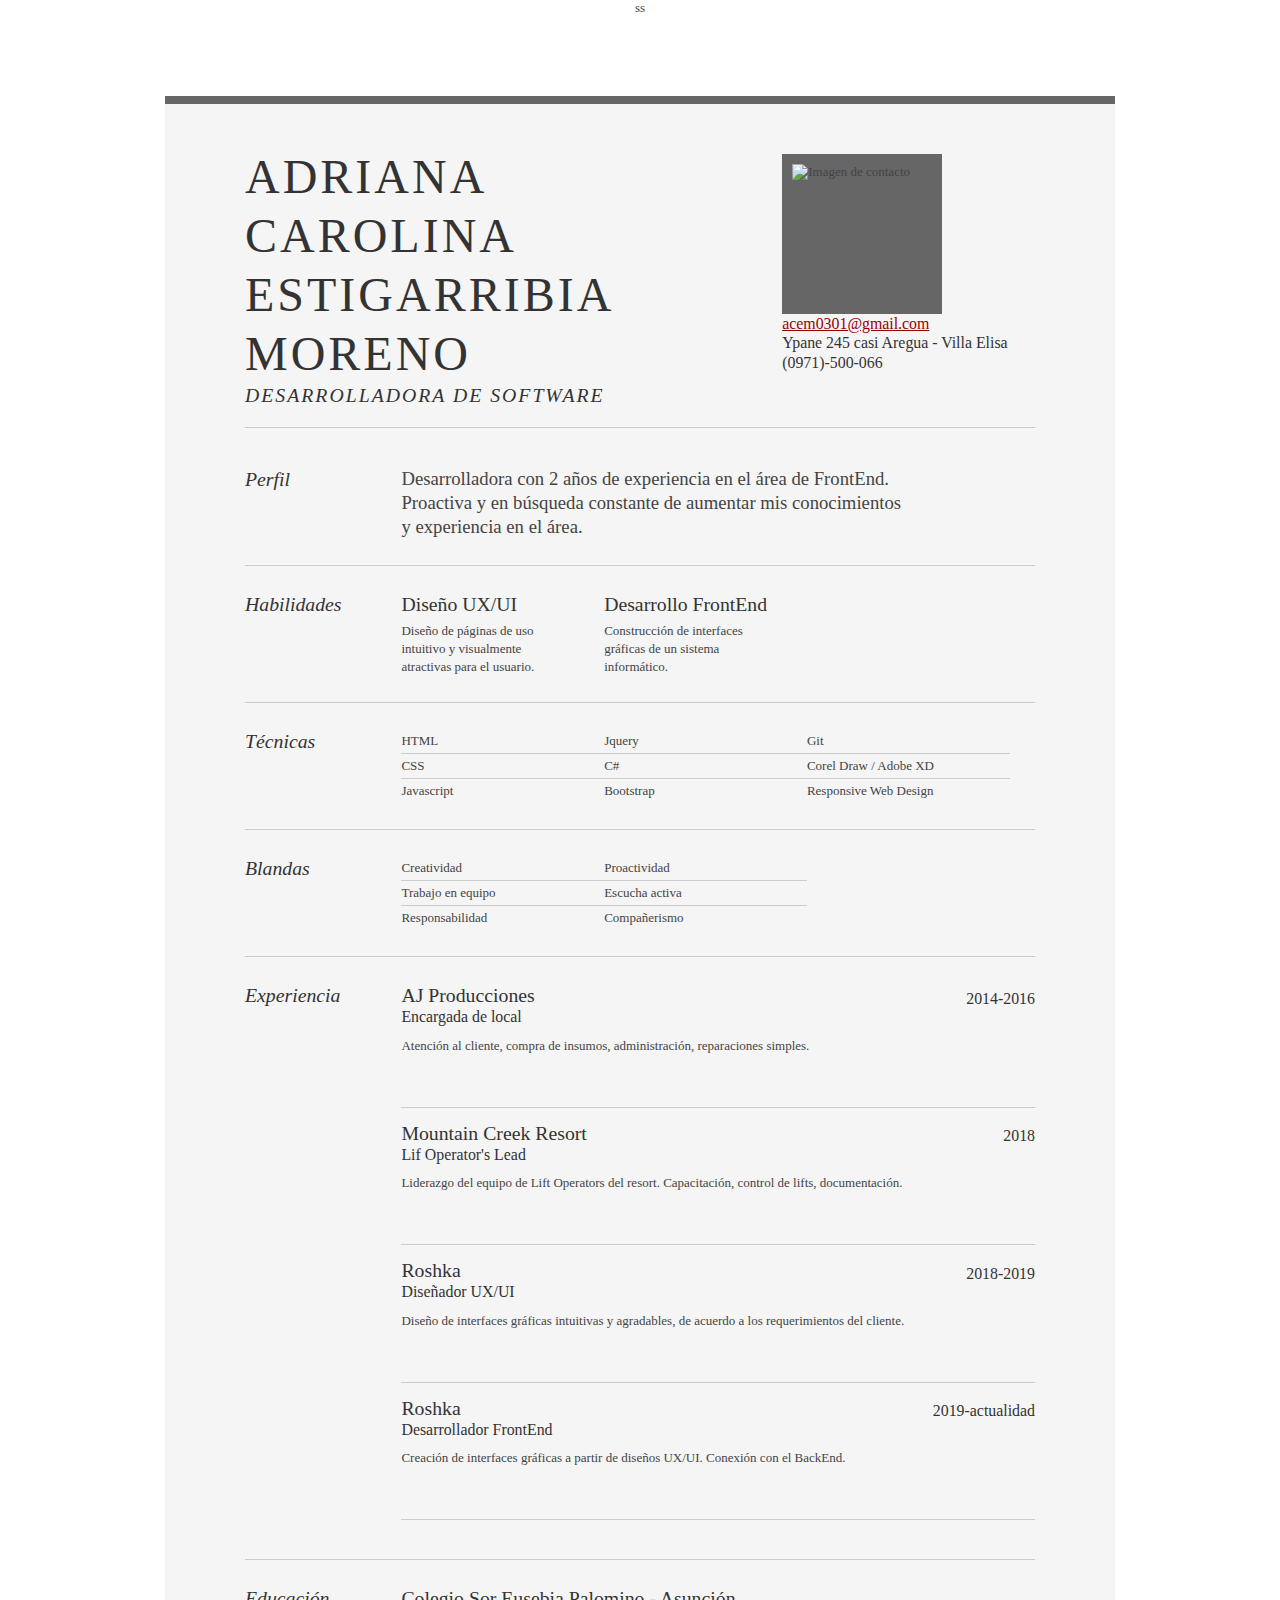
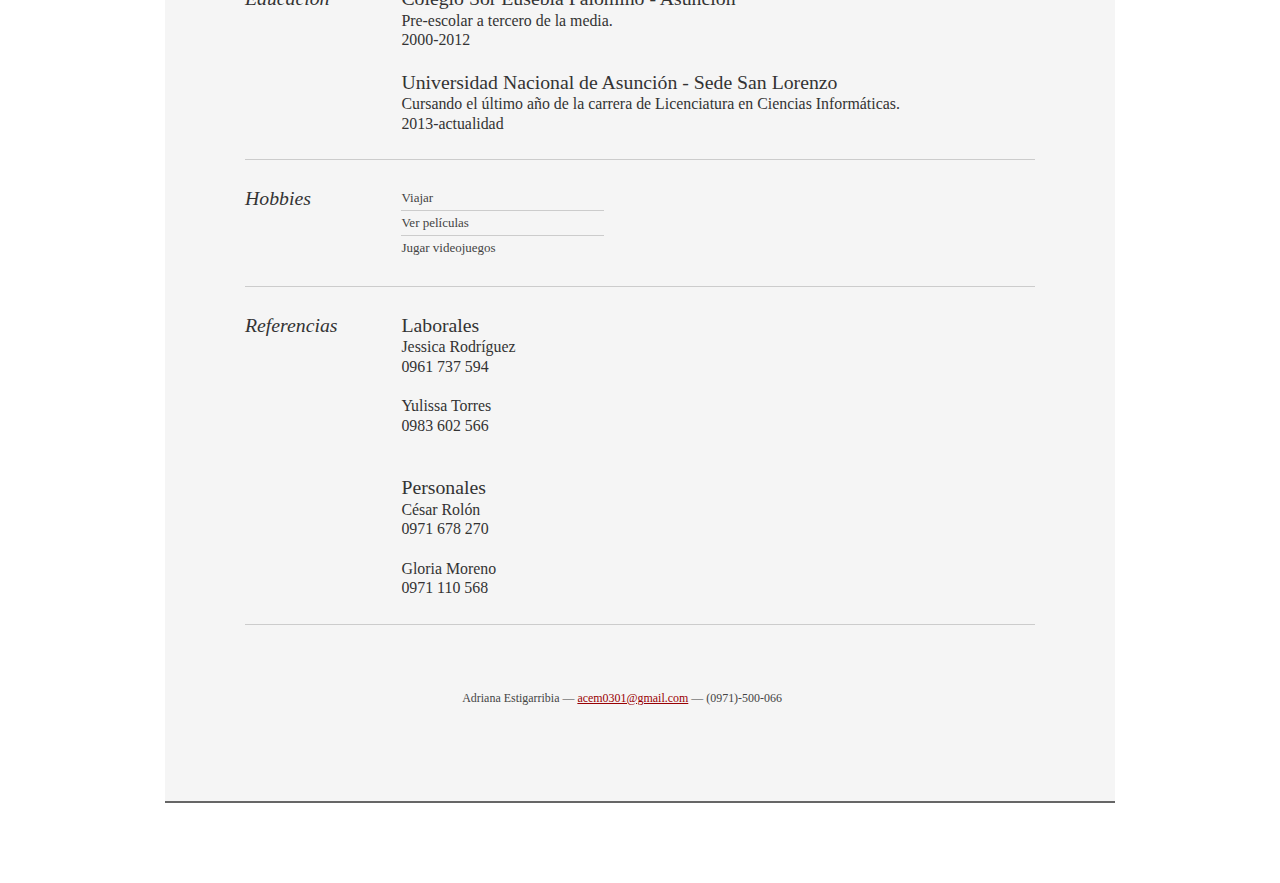
==== commit 62429d7c: "Update index.html" ====
--- a/docs/index.html
+++ b/docs/index.html
@@ -1,5 +1,5 @@
 <!doctype html>
-
+ss
 <html lang="es">
 <head>
   <meta charset="utf-8">
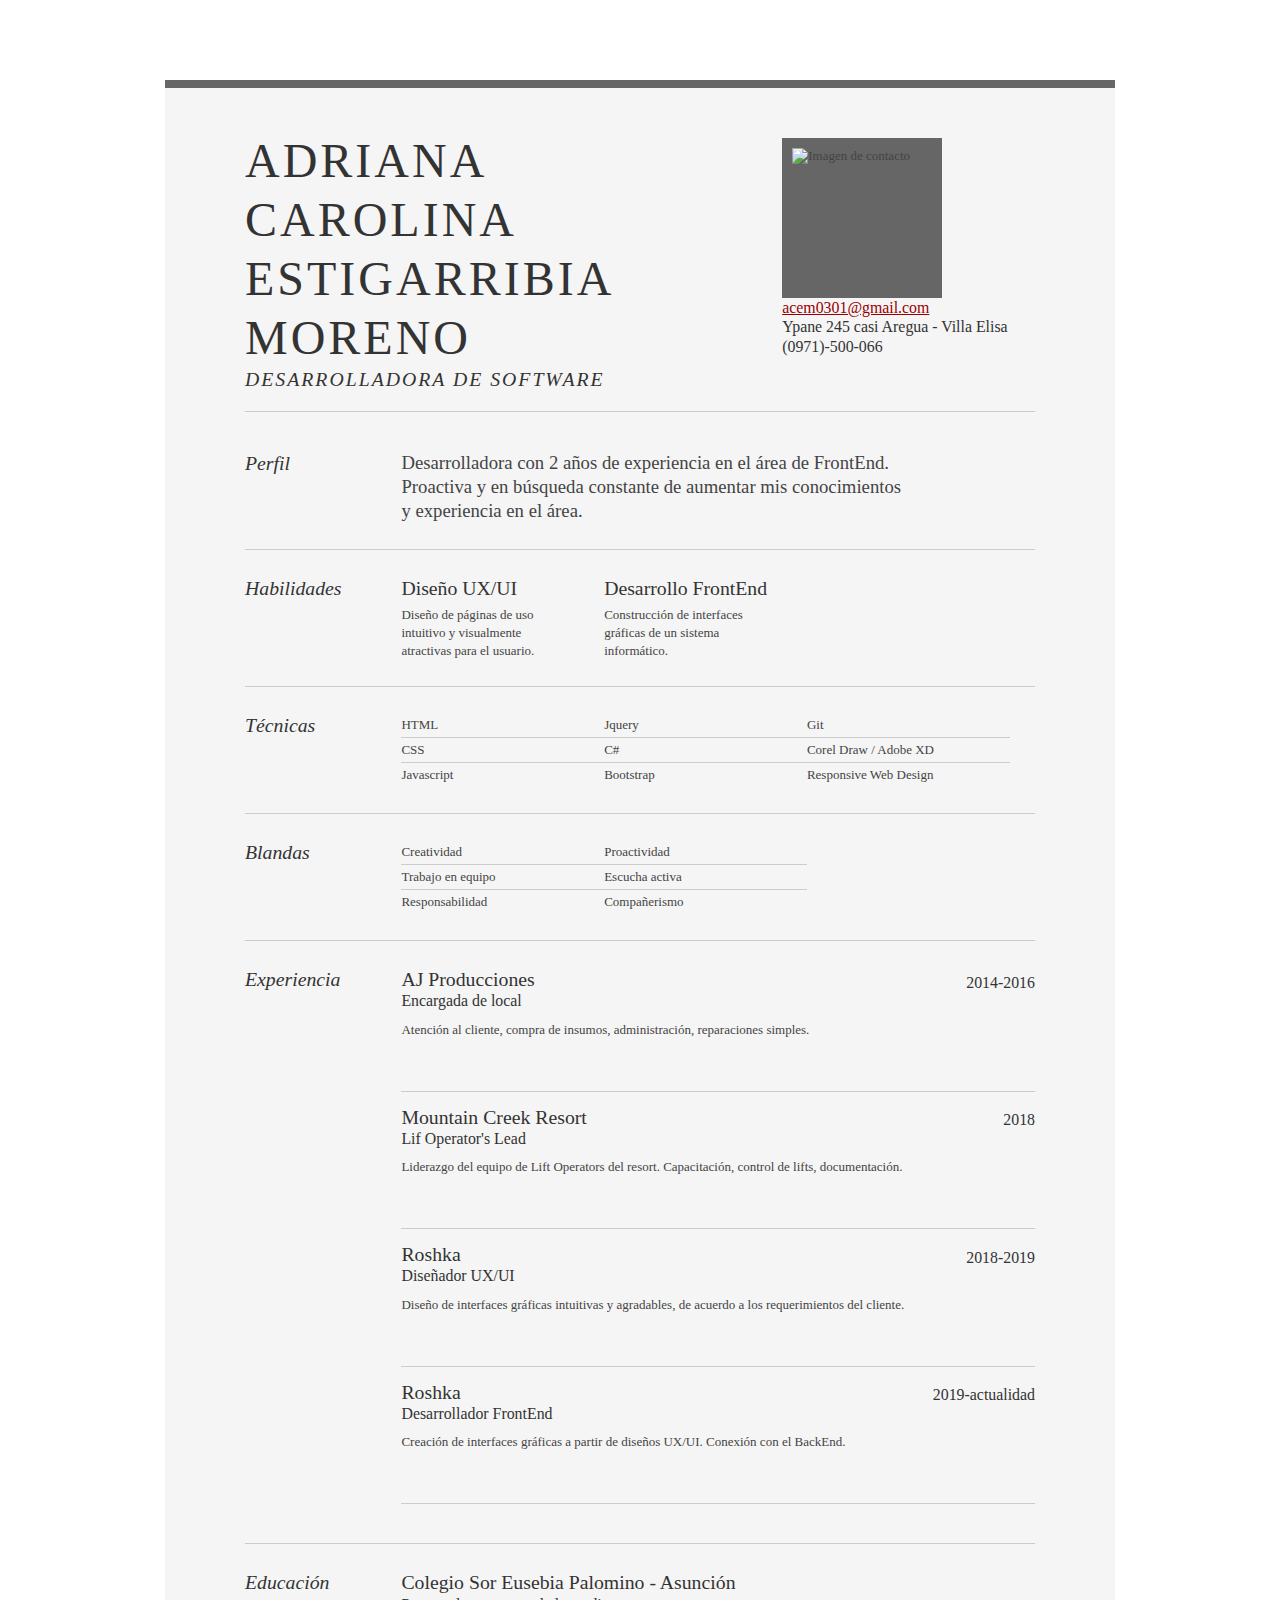
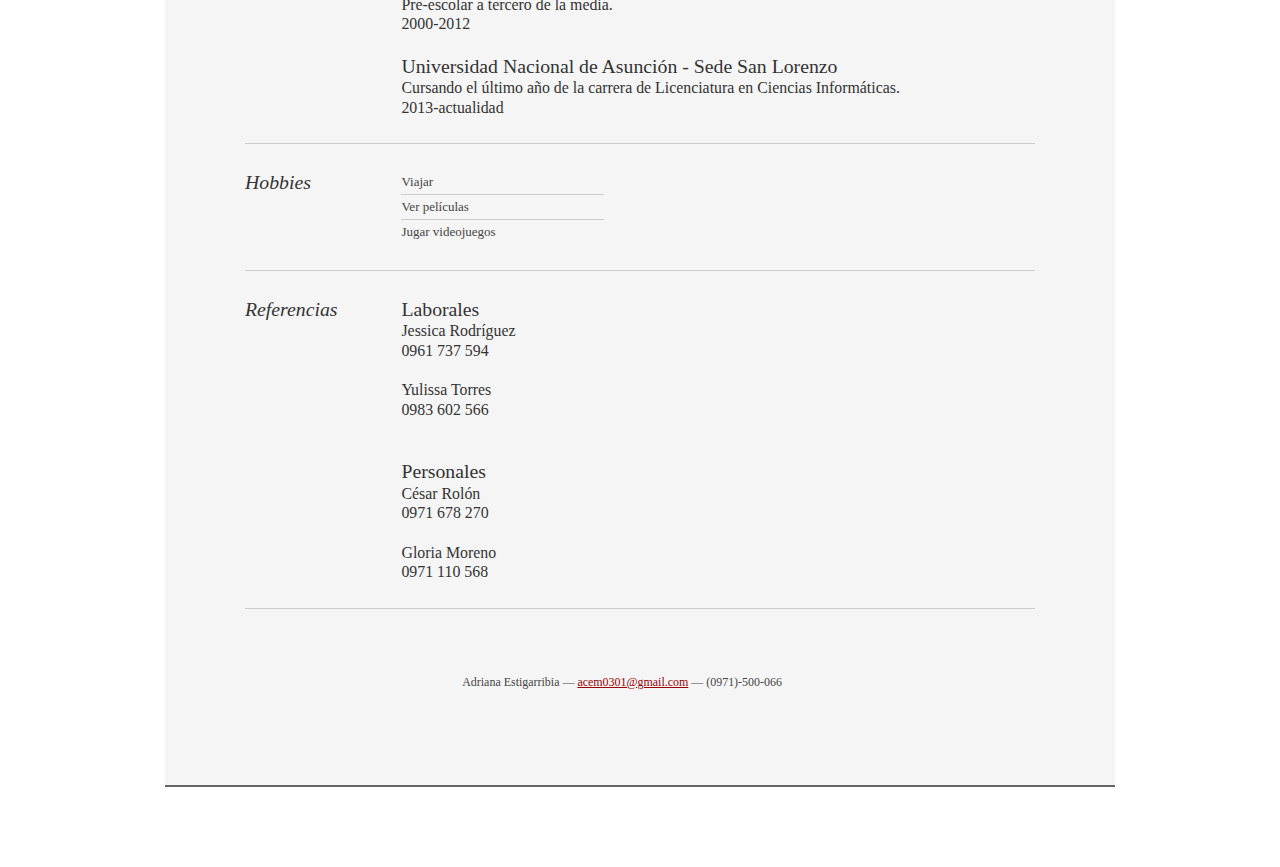
==== commit f25046b6: "Update index.html" ====
--- a/docs/index.html
+++ b/docs/index.html
@@ -1,5 +1,5 @@
 <!doctype html>
-ss
+
 <html lang="es">
 <head>
   <meta charset="utf-8">
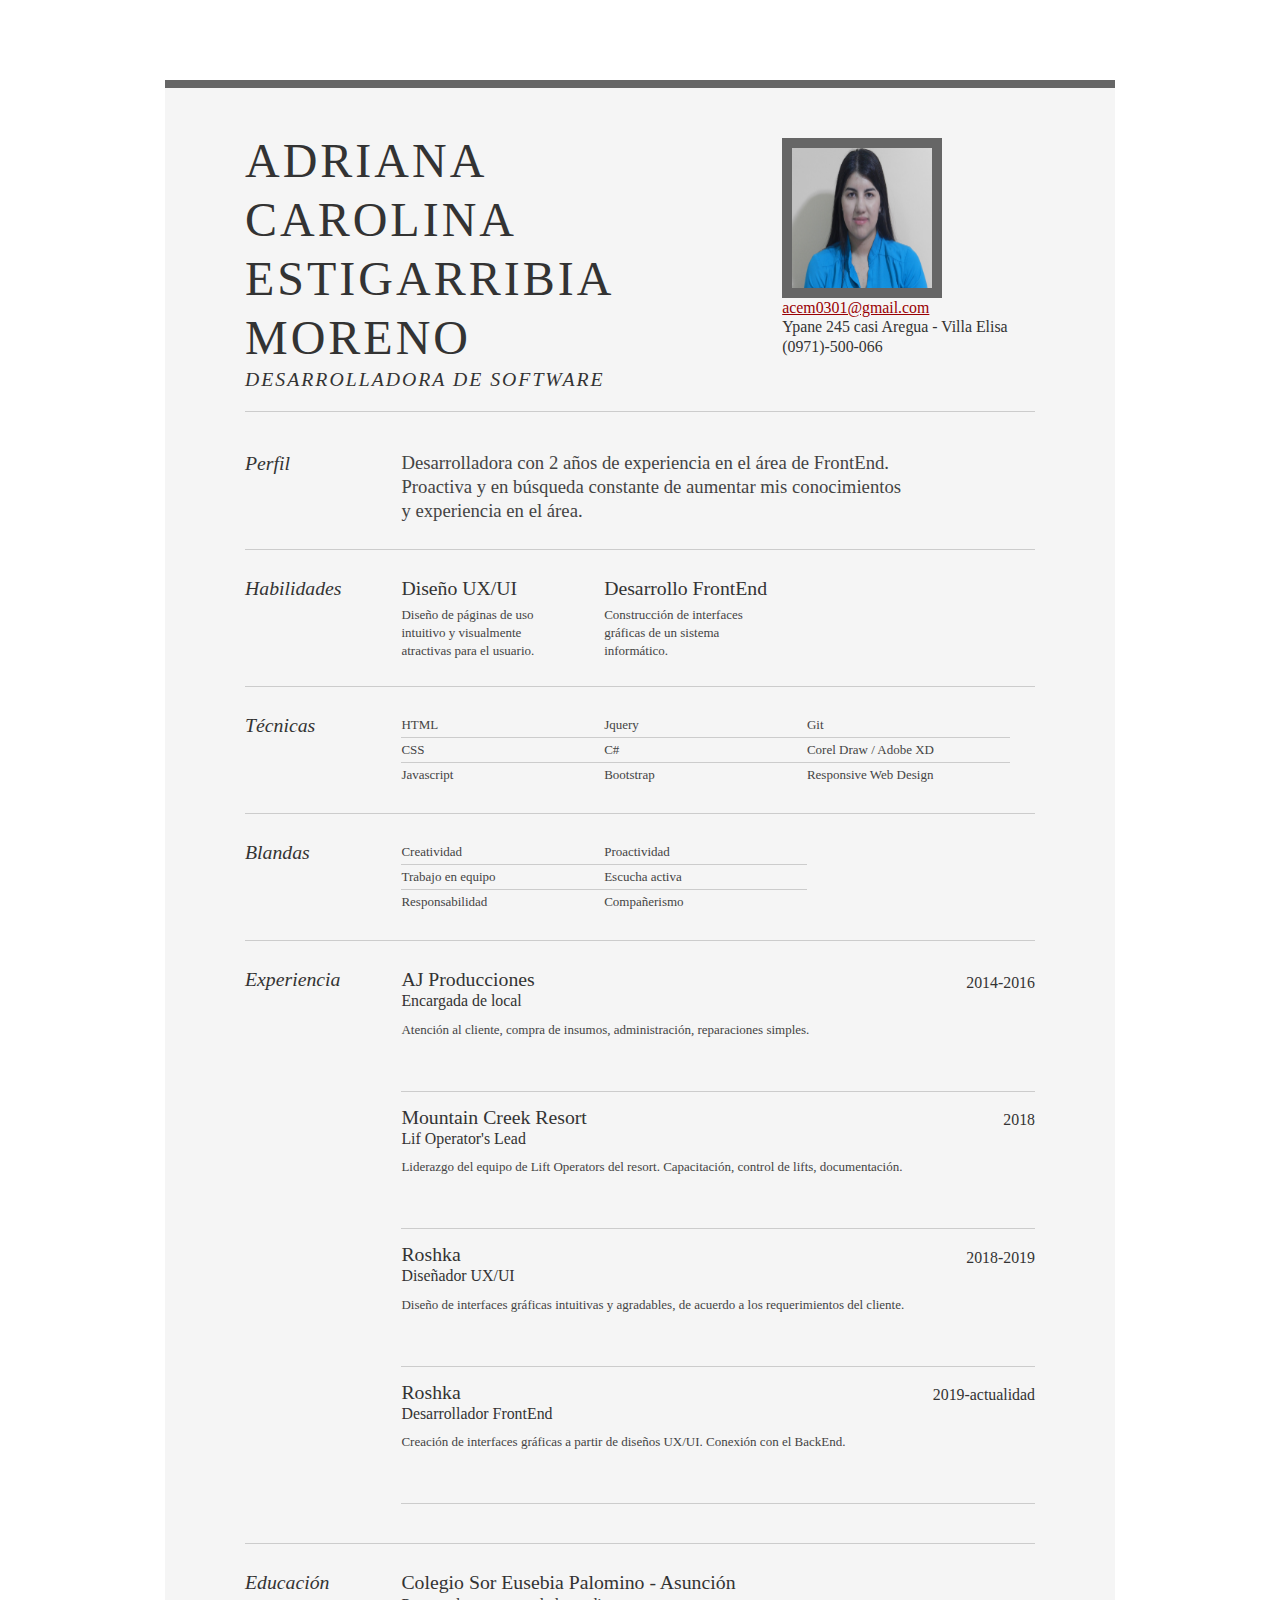
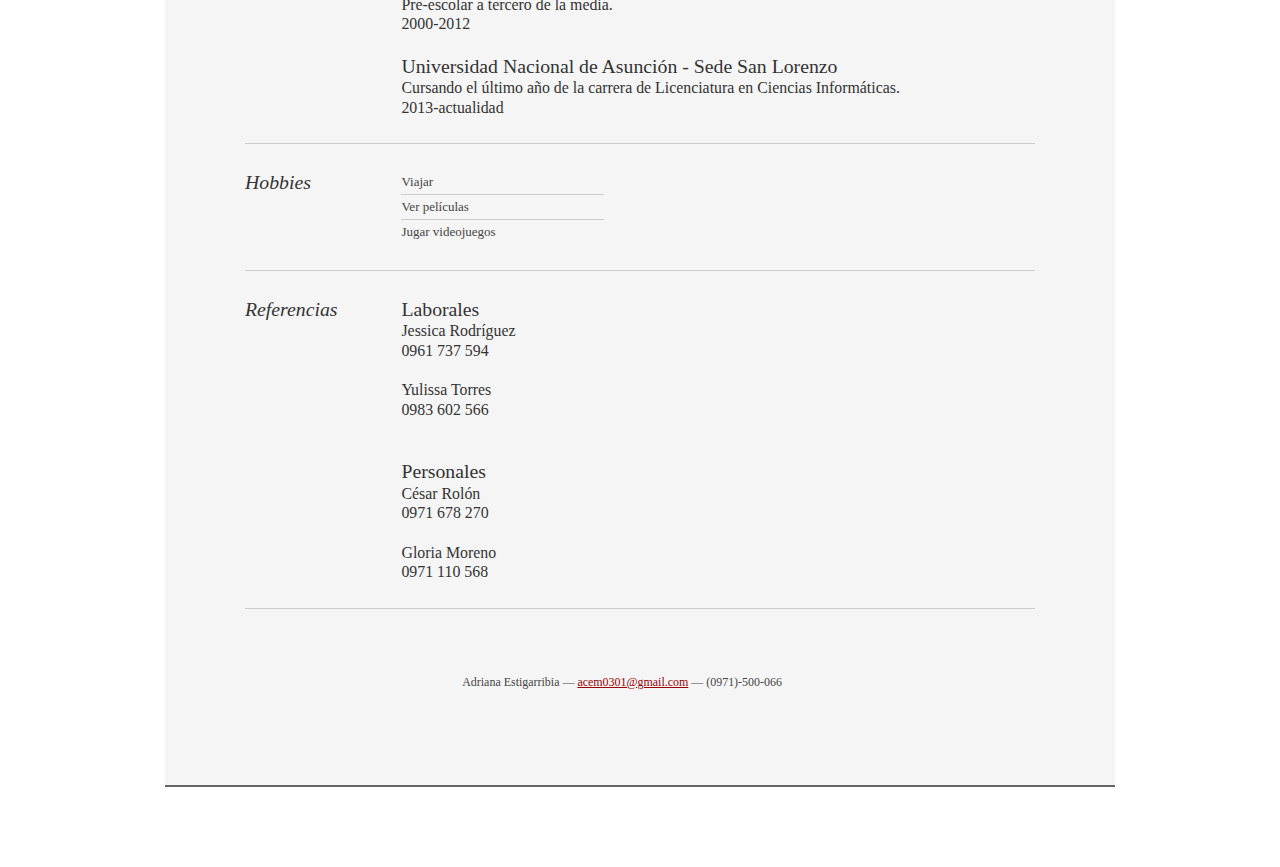
==== commit 0228fa3f: "Update index.html" ====
--- a/docs/index.html
+++ b/docs/index.html
@@ -27,7 +27,7 @@
 					<div class="yui-u">
 						<div class="contact-info">
 							<div class="contact-picture">
-								<img src= "Images/picture.jpg" alt="Imagen de contacto" width="140" height="140">
+								<img src= "Images/picture.JPG" alt="Imagen de contacto" width="140" height="140">
 							</div>
 							<h3><a href="mailto:acem0301@gmail.com">acem0301@gmail.com</a></h3>
 							<h3>Ypane 245 casi Aregua - Villa Elisa</h3>
